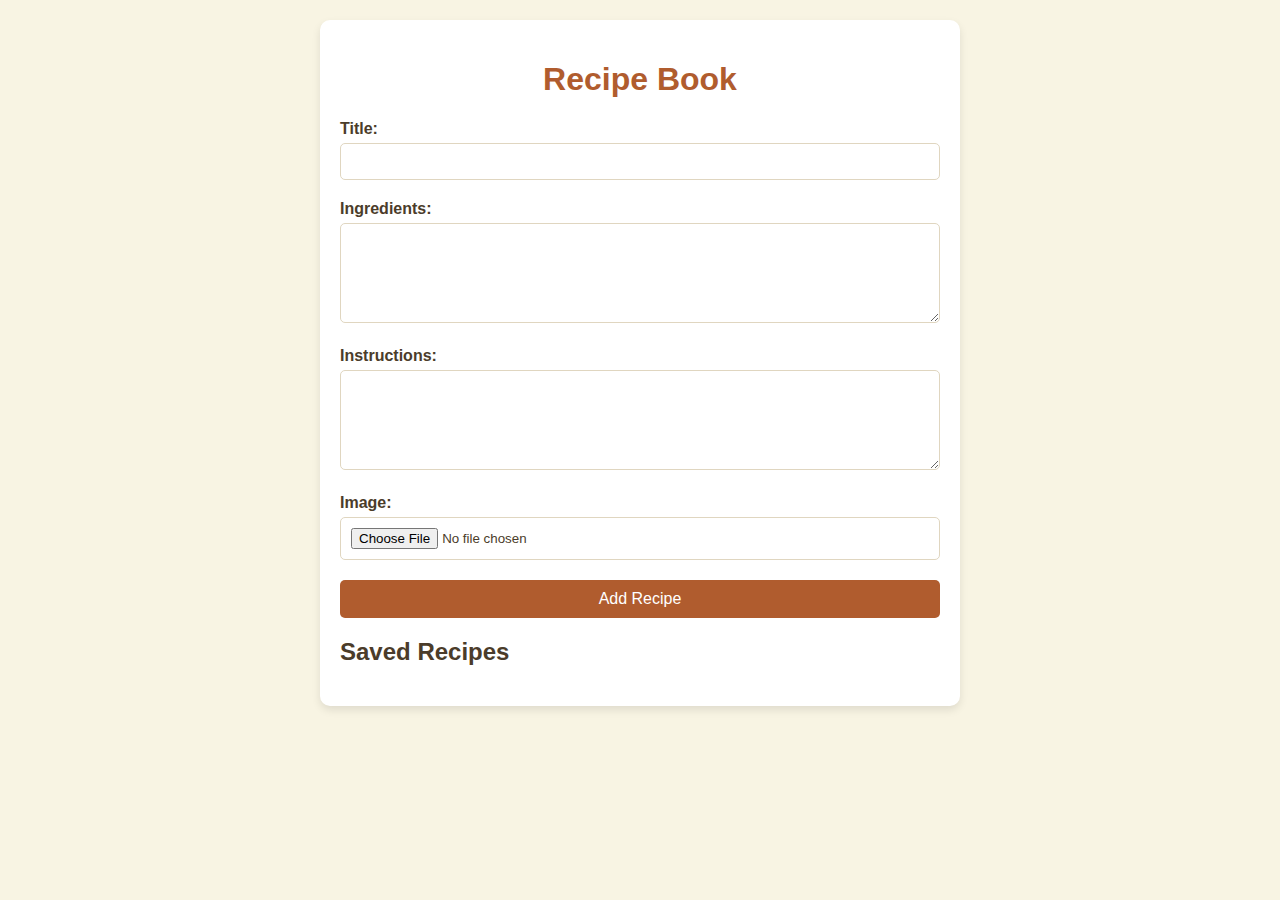
==== index.html @ 07ea797f "added css html java script and flask" ====
<!DOCTYPE html>
<html lang="en">
<head>
    <meta charset="UTF-8">
    <meta name="viewport" content="width=device-width, initial-scale=1.0">
    <title>Recipe Book</title>
    <link rel="stylesheet" href="styles.css">
</head>
<body>
    <div class="container">
        <h1>Recipe Book</h1>
        <form id="recipeForm" enctype="multipart/form-data">
            <div class="form-group">
                <label for="title">Title:</label>
                <input type="text" name="title" id="title" required>
            </div>
            <div class="form-group">
                <label for="ingredients">Ingredients:</label>
                <textarea name="ingredients" id="ingredients" required></textarea>
            </div>
            <div class="form-group">
                <label for="instructions">Instructions:</label>
                <textarea name="instructions" id="instructions" required></textarea>
            </div>
            <div class="form-group">
                <label for="image">Image:</label>
                <input type="file" name="image" id="image">
            </div>
            <button type="submit">Add Recipe</button>
        </form>
        <h2>Saved Recipes</h2>
        <div id="recipeList"></div>     
    </div>
    <script src="script.js"></script>
</body>
</html>
---- styles.css ----
body {
    font-family: 'Arial', sans-serif;
    background-color: #f8f4e3; /* Light warm beige */
    color: #4b3c2a; /* Dark brown for text */
    margin: 0;
    padding: 20px;
}

.container {
    max-width: 600px;
    margin: auto;
    padding: 20px;
    background-color: #ffffff; /* White background for content */
    border-radius: 10px;
    box-shadow: 0 4px 8px rgba(0, 0, 0, 0.1);
}

h1 {
    color: #b05c2e; /* Warm orange for headings */
    text-align: center;
}

.form-group {
    margin-bottom: 20px;
}

label {
    display: block;
    margin-bottom: 5px;
    font-weight: bold;
}

input[type="text"],
textarea,
input[type="file"] {
    width: 100%;
    padding: 10px;
    border: 1px solid #e0d6c0; /* Light border */
    border-radius: 5px;
    box-sizing: border-box; /* Ensures padding is included in total width */
}

textarea {
    height: 100px; /* Set height for textareas */
    resize: vertical; /* Allow vertical resizing */
}

button {
    background-color: #b05c2e; /* Warm orange for buttons */
    color: white;
    border: none;
    border-radius: 5px;
    padding: 10px 15px;
    cursor: pointer;
    font-size: 16px;
    width: 100%;
}

button:hover {
    background-color: #9d4e24; /* Darker shade on hover */
}
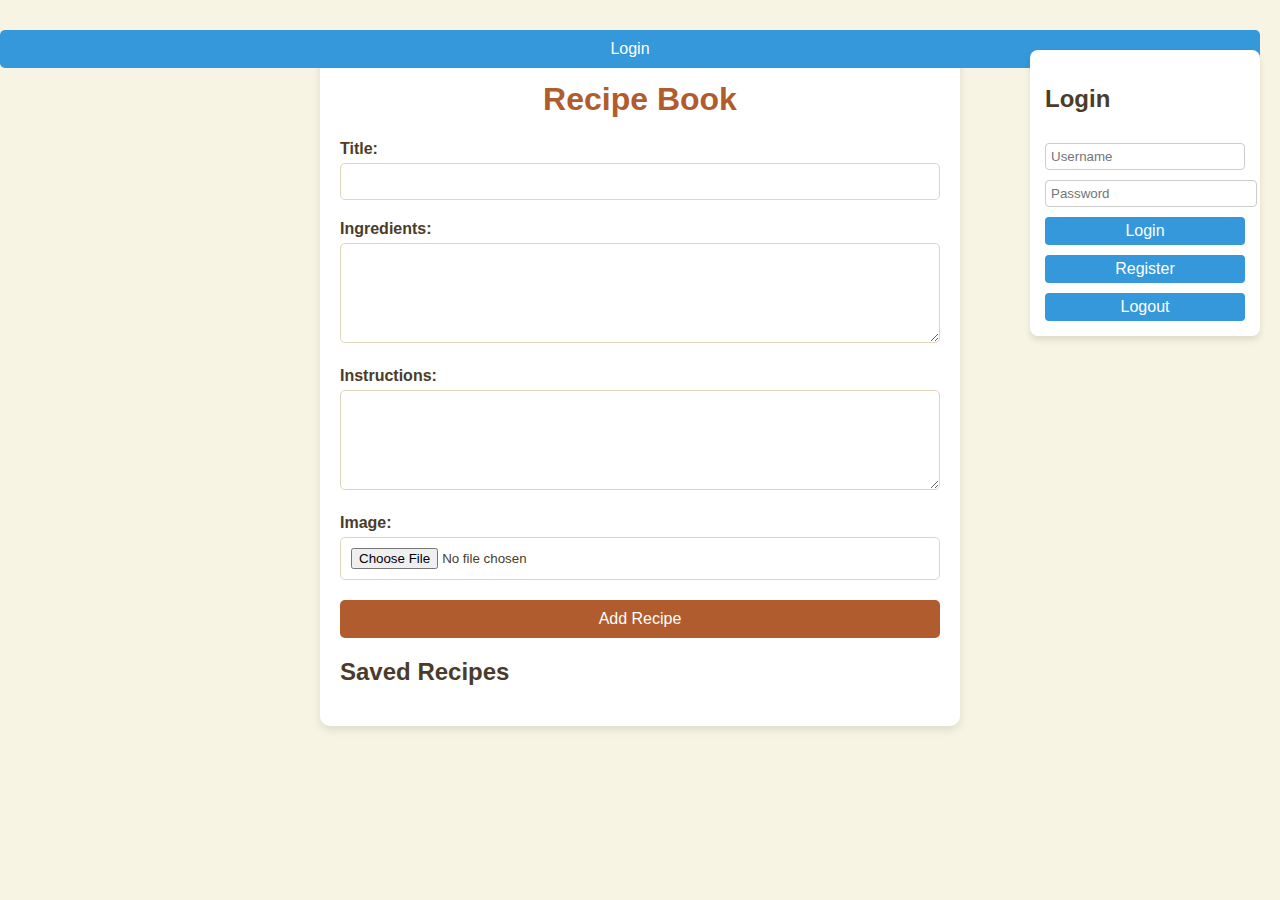
==== commit 272a1711: "added an authentication UI" ====
--- a/index.html
+++ b/index.html
@@ -7,6 +7,19 @@
     <link rel="stylesheet" href="styles.css">
 </head>
 <body>
+    <header>
+        <button id="login-btn" class="login-button" onclick="toggleLogin()">Login</button>
+    </header>
+
+    <div id="login-container" class="hidden">
+        <h2>Login</h2>
+        <input type="text" id="username" placeholder="Username">
+        <input type="password" id="password" placeholder="Password">
+        <button onclick="login()">Login</button>
+        <button onclick="register()">Register</button>
+        <button onclick="logOut()">Logout</button>
+    </div>
+
     <div class="container">
         <h1>Recipe Book</h1>
         <form id="recipeForm" enctype="multipart/form-data">
@@ -26,10 +39,24 @@
                 <label for="image">Image:</label>
                 <input type="file" name="image" id="image">
             </div>
+            <div id="add-button">
             <button type="submit">Add Recipe</button>
+            </div>
         </form>
         <h2>Saved Recipes</h2>
-        <div id="recipeList"></div>     
+        <div id="recipeList"></div>
+        <!-- Edit Recipe Modal -->
+        <div id="editModal" class="modal">
+            <div class="modal-content">
+                <input type="hidden" id="editRecipeId">
+                <span class="close" onclick="closeEditModal()">&times;</span>
+                <h2>Edit Recipe</h2>
+                <input type="text" id="editTitle" placeholder="New Title">
+                <input type="text" id="editIngredients" placeholder="New Ingredients">
+                <textarea id="editInstructions" placeholder="New Instructions"></textarea>
+                <button id="saveEdit">Save Changes</button>
+            </div>
+        </div>     
     </div>
     <script src="script.js"></script>
 </body>
--- a/styles.css
+++ b/styles.css
@@ -1,3 +1,65 @@
+header {
+    position: relative;
+    width: 100%;
+    padding: 10px;
+}
+
+.login-button {
+    position: absolute;
+    top: 10px;
+    right: 20px;
+    background-color: #3498db;
+    color: white;
+    border: none;
+    padding: 10px 15px;
+    border-radius: 5px;
+    cursor: pointer;
+    font-size: 16px;
+}
+
+.login-button:hover {
+    background-color: #2980b9;
+}
+
+/* Login Modal */
+#login-container {
+    position: absolute;
+    top: 50px;
+    right: 20px;
+    width: 200px;
+    padding: 15px;
+    background: white;
+    border-radius: 8px;
+    box-shadow: 0px 4px 6px rgba(0, 0, 0, 0.1);
+    display: flex;
+    flex-direction: column;
+    gap: 10px;
+}
+
+.hidden {
+    display: none;
+}
+
+#login-container input {
+    width: 100%;
+    padding: 5px;
+    border: 1px solid #ccc;
+    border-radius: 4px;
+}
+
+#login-container button {
+    background-color: #3498db;
+    color: white;
+    border: none;
+    padding: 5px;
+    cursor: pointer;
+    border-radius: 4px;
+}
+
+#login-container button:hover {
+    background-color: #2980b9;
+}
+
 body {
     font-family: 'Arial', sans-serif;
     background-color: #f8f4e3; /* Light warm beige */
@@ -10,13 +72,13 @@
     max-width: 600px;
     margin: auto;
     padding: 20px;
-    background-color: #ffffff; /* White background for content */
+    background-color: #ffffff; 
     border-radius: 10px;
     box-shadow: 0 4px 8px rgba(0, 0, 0, 0.1);
 }
 
 h1 {
-    color: #b05c2e; /* Warm orange for headings */
+    color: #b05c2e;
     text-align: center;
 }
 
@@ -35,7 +97,7 @@
 input[type="file"] {
     width: 100%;
     padding: 10px;
-    border: 1px solid #e0d6c0; /* Light border */
+    border: 1px solid #e0d6c0; 
     border-radius: 5px;
     box-sizing: border-box; /* Ensures padding is included in total width */
 }
@@ -56,6 +118,90 @@
     width: 100%;
 }
 
-button:hover {
+#add-button button:hover {
     background-color: #9d4e24; /* Darker shade on hover */
 }
+
+.menu-container {
+    position: absolute;
+    top: 10px;
+    right: 10px;
+}
+
+.recipe-card {
+    position: relative; 
+    padding: 20px;
+    border: 1px solid #ccc;
+    border-radius: 8px;
+    box-shadow: 2px 2px 5px rgba(0, 0, 0, 0.2);
+    margin-bottom: 15px;
+    background: white;
+}
+
+.menu-button {
+    background: none;
+    border: none;
+    color: #4b3c2a;
+    font-size: 24px;
+    cursor: pointer;
+    transform: rotate(90deg); 
+}
+
+.menu-options {
+    display: none;
+    position: absolute;
+    right: 10px;
+    top: 30px;
+    background: #f0eeee;
+    border: 1px solid #ddd;
+    border-radius: 5px;
+    box-shadow: 0px 2px 5px rgba(0, 0, 0, 0.2);
+    z-index: 10;
+    padding: 5px;
+    min-width: 80px;
+}
+
+.menu-options button {
+    display: block;
+    color:black;
+    width: 100%;
+    background: none;
+    border: none;
+    text-align: left;
+    font-size: 14px;
+    padding: 5px 10px;
+    cursor: pointer;
+}
+
+.menu-options button:hover {
+    background: rgba(0, 0, 0, 0.05);
+}
+
+.modal {
+    display: none;
+    position: fixed;
+    z-index: 1;
+    left: 0;
+    top: 0;
+    width: 100%;
+    height: 100%;
+    background-color: rgba(0, 0, 0, 0.4);
+}
+
+.modal-content {
+    background-color: white;
+    padding: 20px;
+    border-radius: 10px;
+    width: 30%;
+    margin: 10% auto;
+    box-shadow: 0px 4px 6px rgba(0, 0, 0, 0.1);
+    position: relative;
+}
+
+.close {
+    position: absolute;
+    top: 10px;
+    right: 15px;
+    font-size: 20px;
+    cursor: pointer;
+}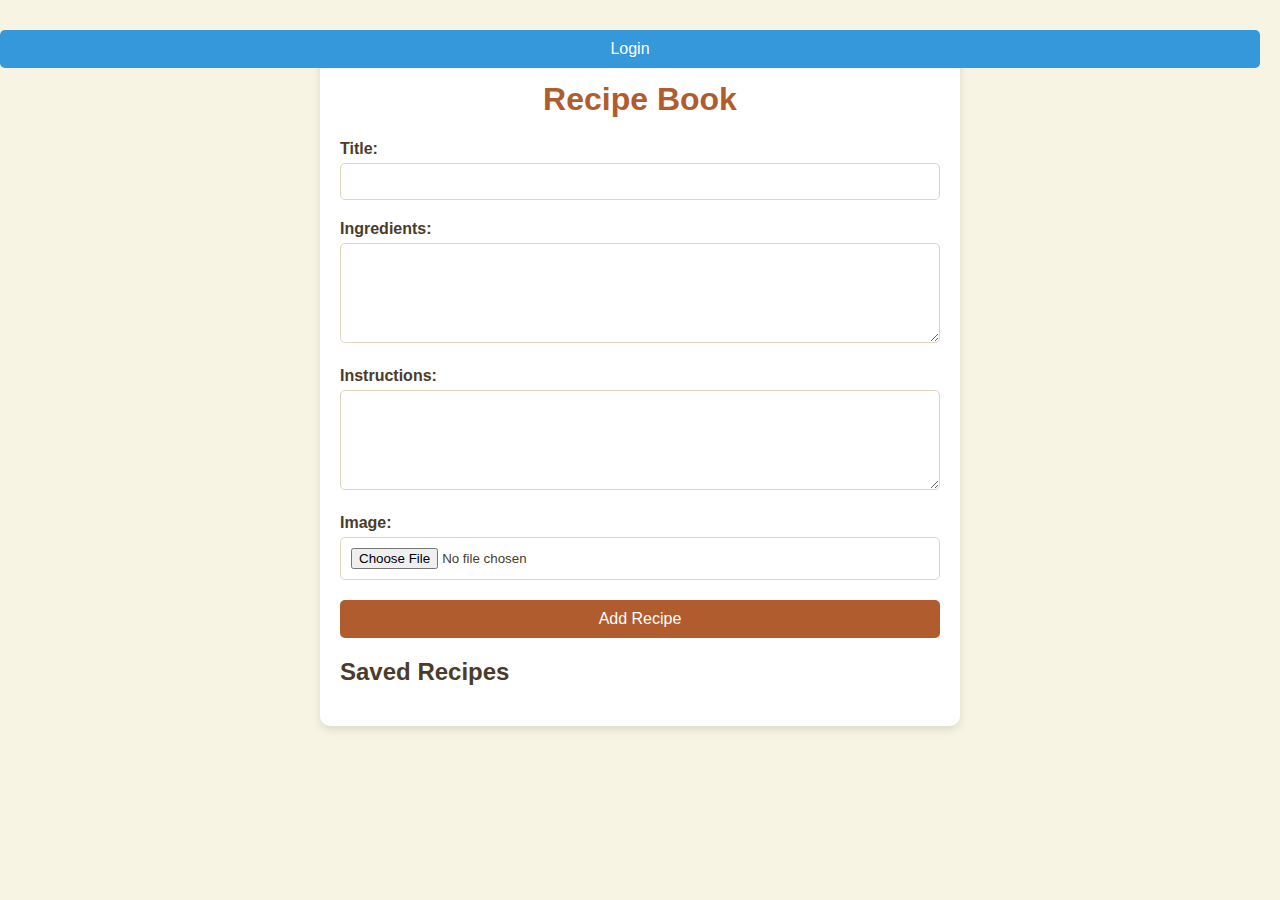
==== commit fe49caa8: "made a login page. Created routes for login" ====
--- a/index.html
+++ b/index.html
@@ -8,17 +8,8 @@
 </head>
 <body>
     <header>
-        <button id="login-btn" class="login-button" onclick="toggleLogin()">Login</button>
+        <button id="login-btn" class="login-button" onclick="window.location.href='login.html'">Login</button>
     </header>
-
-    <div id="login-container" class="hidden">
-        <h2>Login</h2>
-        <input type="text" id="username" placeholder="Username">
-        <input type="password" id="password" placeholder="Password">
-        <button onclick="login()">Login</button>
-        <button onclick="register()">Register</button>
-        <button onclick="logOut()">Logout</button>
-    </div>
 
     <div class="container">
         <h1>Recipe Book</h1>
